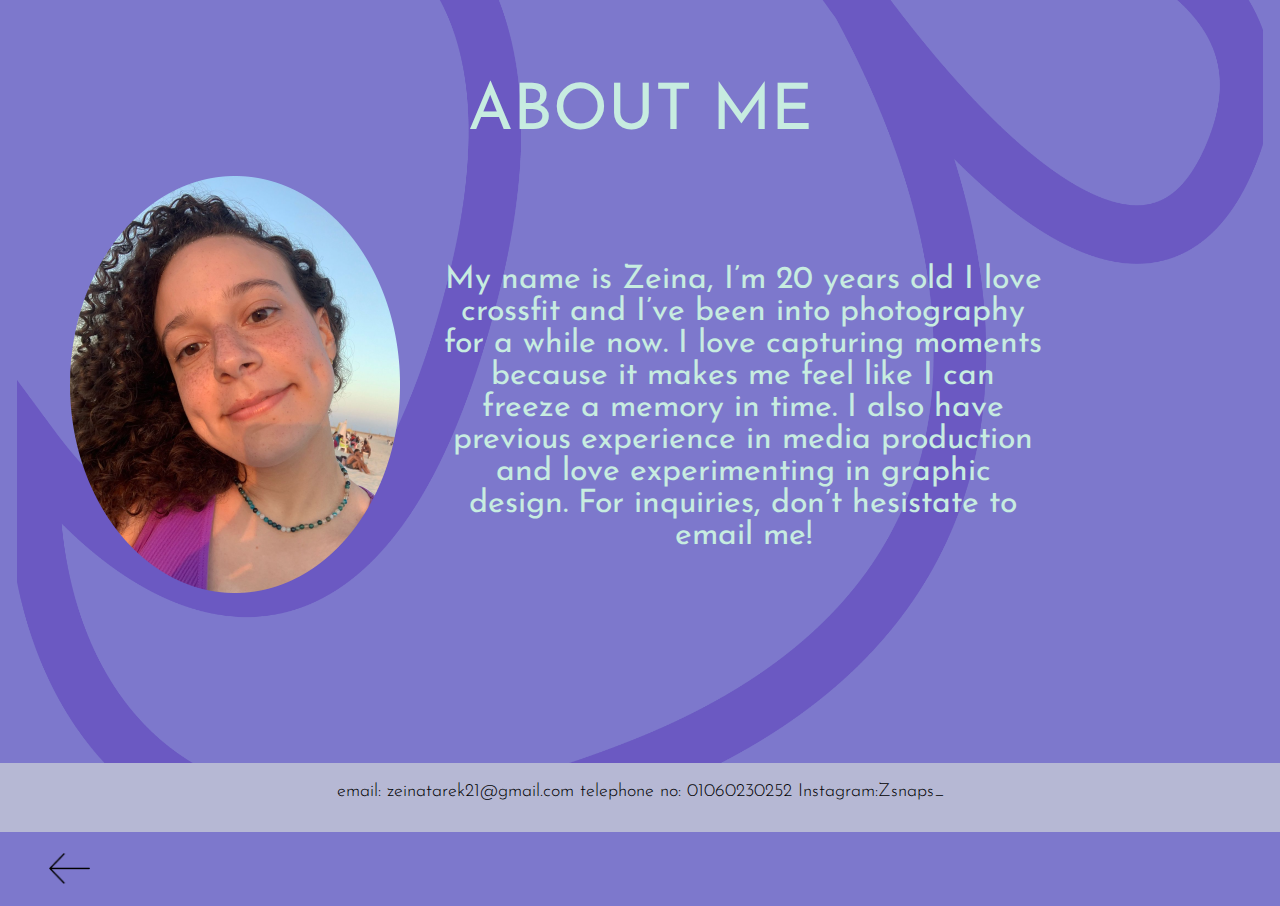
==== aboutme.html @ de60e259 "test" ====
<!DOCTYPE html>
<html lang="en">
<head>
    <meta charset="UTF-8">
    <meta http-equiv="X-UA-Compatible" content="IE=edge">
    <meta name="viewport" content="width=device-width, initial-scale=1.0">
    <title>About Me</title>
    <link rel="stylesheet" href="style.css">
</head>
<body>
    <h1 class="abouttitle">ABOUT ME</h1>
    <P class="about">My name is Zeina, I’m 20 years old I love crossfit and I’ve been into photography for a while now. I love capturing moments because it makes me feel like I can freeze a memory in time. I also have previous experience in media production and love experimenting in graphic design.
        For inquiries, don’t hesistate to email me!
         </P>
         
         <img class="backgroundA" src="/assets/Pasted Graphic 1.png" alt="bckg">
         <img class="rectangleA" src="/assets/Pasted Graphic.png" alt="rect">
         <a href="index.html"><img class="arrow1" src="/assets/Pasted Graphic 2.png" alt="back"></a>
         <img class="me" src="/assets/Pasted Graphic 3.png" alt="me">
         <div class="info1">email: zeinatarek21@gmail.com     telephone no: 01060230252      Instagram:Zsnaps_</div>

</body>
</html>
---- style.css ----
@import url('https://fonts.googleapis.com/css2?family=Inter:wght@400;700;800&family=Jockey+One&family=Josefin+Sans:wght@300;400&display=swap');

*{
    margin:0;
    padding: 0;
    box-sizing: border-box;

}

body{
    size: 100%;
    position: relative;
width: 1280px;
    background-color: #7D78CC;
    max-width: 1440px;
     margin: 0;
} 


.container{
   width: 980px;
  text-align: center;
  margin: 0 auto;
  border: 2px solid red;
}





main{
    align-items: center;
}

h1{

font-family: 'Jockey One';
font-style: normal;
font-weight: 400;
font-size: 120px;
line-height: 110%;
text-align: center;
color: #C7ECE0;
}

h2{

font-family: 'Josefin Sans';
font-style: normal;
font-weight: 300;
font-size: 32px;
line-height: 110%;
text-align: center;
color: #C7ECE0;

}


 .pic1 {

display: flex;
    position: absolute;
    width: 384px;
    height: 503px;
    left: 9px;
    top: 250px;
background: url(IMG_9896.jpg);

}
.pic2
{
display: flex;
    position: absolute;
    width: 444px;
    height: 304px;
    left: 444px;
    top: 501px;
    
}
.pic3
{
    display: flex;
    position: absolute;
    width: 395px;
    height: 481px;
    left: 874px;
    top: 272px;
}
.nav{
    position: absolute;
width: 178px;
height: 38px;
left: 1072px;
top: 44px;
}

li{list-style: none;}

a{
    text-decoration: none;
    color: inherit;
}

.AM{
list-style: none;

font-family: 'Josefin Sans';
font-style: normal;
font-weight: 300;
font-size: 20px;

}
.btn{
padding-top: 0%;
    border-radius: 40px;
    border: 0;
    font-size: 15px;
    font-weight: 300;
    margin: 1rem 0;
    padding: 0.5rem 1rem;
    text-transform: uppercase;
    white-space: nowrap;
    display: inline-block;

   

}
.btn-first{
    background: #6B59C2;
    color: #C7ECE0;
}
.btn-first:hover{
    background: #C7ECE0;
}

.btn-second{
    background:#6B59C2 ;
    color: #C7ECE0 ;
}
.btn-second:hover{
    background: #C7ECE0;
}

.btn-third{
    background: #D9D9D9;
    color: #6B59C2;
    
}
.btn-third:hover{
    background: #C7ECE0;
}

.btn-fourth{
    background: #D9D9D9;
    color: #6B59C2;
}
.btn-fourth:hover{
    background: #C7ECE0;
}

.btn-fifth{
    background: #D9D9D9;
    color: #6B59C2;
}
.btn-fifth:hover {
    background: #C7ECE0;
}

.btn-sixth{
    background: #D9D9D9;
    color: #6B59C2;
}
.btn-sixth:hover{
    background: #C7ECE0;
}

.BL{
    font-family: 'Josefin Sans';
font-style: normal;
font-weight: 300;
font-size: 20px;
line-height: 110%;
}

li{list-style: none;}

.middle{
    list-style: none;
    position: absolute;
width: 216px;
height: 37px;
left: 531px;
top: 268px;
justify-content: space-between;
}

.portraits{
    font-family: 'Josefin Sans';
font-style: normal;
font-weight: 300;
font-size: 20px;
line-height: 110%;
top: 20px;
color: #7D78CC;
}

.ep{
    font-family: 'Josefin Sans';
font-style: normal;
font-weight: 300;
font-size: 16px;
line-height: 110%;
color: #7D78CC;
top: 20px;
}

.artistic{
    font-family: 'Josefin Sans';
font-style: normal;
font-weight: 300;
font-size: 20px;
line-height: 110%;
color: #7D78CC;
}

.designs{
    font-family: 'Josefin Sans';
font-style: normal;
font-weight: 300;
font-size: 20px;
line-height: 110%;
color: #7D78CC;
}

.info{
    position: absolute;
width: 1003px;
height: 106px;
left: 138px;
top: 850px;

font-family: 'Josefin Sans';
font-style: normal;
font-weight: 300;
font-size: 18px;
line-height: 110%;
text-align: center;
color: #000000;
   }

.rectangle{
    position: absolute;
width: 1280px;
height: 69px;
left: 0px;
top: 820px;
}

h1.blog1{
    position: absolute;
width: 598px;
height: 490px;
left: 61px;
top: 182px;
    
    font-family: 'Josefin Sans';
font-style: normal;
font-weight: 700;
font-size: 64px;
line-height: 64px;
color: #C7ECE0;
text-align: center;align-items: center;
}

.backgroundB{
    position: relative;
width: 1245.6px;
height: 902.28px;
left: 17px;
top: -70px;
z-index: -1;
}

.blogmain{
    align-items: center;
    text-align: center;
}

.latest{
    position: absolute;
width: 598px;
height: 490px;
left: 55px;
top: 339px;
    font-family: 'Josefin Sans';
font-style: normal;
font-weight: 400;
font-size: 32px;
line-height: 32px;
text-align: center;
color: #C7ECE0;
z-index: 1;
}

.blogpic{
    position: absolute;
width: 580px;
height: 763px;
left: 700px;
top: 0px;
}

.rectangleB{
    position: absolute;
width: 1280px;
height: 69px;
left: 0px;
top: 763px;
}

.arrow{
    position: absolute;
left: 3.83%;
right: 92.96%;
top: 94.11%;
bottom: 2.18%;
size-adjust: 20%;
width: 41.08px;
height:30.86px;
}

.info3{
    position: absolute;
width: 1003px;
height: 106px;
left: 139px;
top: 783px;

font-family: 'Josefin Sans';
font-style: normal;
font-weight: 300;
font-size: 18px;
line-height: 110%;
}


.backgroundA{
    position: relative;
    width: 1245.6px;
    height: 902.28px;
    left: 17px;
    top: -70px;
    z-index: -1;
}





.abouttitle{
    position: absolute;
width: 644px;
height: 110px;
left: 318px;
top: 81px;

font-family: 'Josefin Sans';
font-style: normal;
font-weight: 400;
font-size: 64px;
line-height: 64px;
text-align: center;
color: #C7ECE0;
}

.about{
    position: absolute;
width: 598px;
height: 490px;
left: 444px;
top: 264px;

font-family: 'Josefin Sans';
font-style: normal;
font-weight: 400;
font-size: 32px;
line-height: 32px;
text-align: center;
color: #C7ECE0;
}

.me{
    position: absolute;
width: 330px;
height: 417px;
left: 70px;
top: 176px;
}

.rectangleA{
    position: absolute;
    width: 1280px;
    height: 69px;
    left: 0px;
    top: 763px;
}

.info1{
    position: absolute;
    width: 1003px;
    height: 106px;
    left: 139px;
    top: 783px;
    
    font-family: 'Josefin Sans';
    font-style: normal;
    font-weight: 300;
    font-size: 18px;
    line-height: 110%;
    text-align: center;
    color: #000000;
}

.arrow1{
    position: absolute;
left: 3.83%;
right: 92.96%;
top: 94.11%;
bottom: 2.18%;
size-adjust: 20%;
width: 41.08px;
height:30.86px;
}

.backgroundP{
    position: relative;
    width: 1245.6px;
    height: 902.28px;
    left: 17px;
    top: -70px;
    z-index: -1;
    background-color: #7D78CC;
}

.portraitstitle{
    position: absolute;
width: 563px;
height: 171px;
left: 358px;
top: 101px;

font-family: 'Josefin Sans';
font-style: normal;
font-weight: 300;
font-size: 64px;
line-height: 110%;
text-align: center;
color: #C7ECE0;
}

.rectangle2{
position: absolute;
    width: 1280px;
    height: 69px;
    left: 0px;
    top: 763px;
}

.rectangle2s{
    position: absolute;
width: 1280px;
height: 69px;
left: 0px;
top: 0px;
}

.arrow2{
    position: absolute;
    width: 58px;
    height: 61px;
    left: 26px;
    top: 8px;
    z-index: +3;
    width: 41.08px;
height:30.86px;
}

.info4{
    position: absolute;
width: 1003px;
height: 103px;
left: 138px;
top: 783px;
font-family: 'Josefin Sans';
font-style: normal;
font-weight: 300;
font-size: 18px;
text-align: center;
color: #000000;
}

.portrait1{
    position: absolute;
width: 254px;
height: 406px;
left: 50px;
top: 223px;
}

.portrait2{
    position: absolute;
width: 278px;
height: 404px;
left: 337px;
top: 223px;
}

.portrait3{
    position: absolute;
width: 286px;
height: 404px;
left: 648px;
top: 223px;
}

.portrait4{
    position: absolute;
width: 267px;
height: 406px;
left: 967px;
top: 223px;

}

.backgroundD{
    position: relative;
    width: 1245.6px;
    height: 902.28px;
    left: 17px;
    top: -70px;
    z-index: -1;
    background-color: #7D78CC;
}

.designstitle{
    position: absolute;
width: 583px;
height: 92px;
left: 366px;
top: 98px;

font-family: 'Josefin Sans';
font-style: normal;
font-weight: 300;
font-size: 75px;
line-height: 75px;
text-align: center;
color: #C7ECE0;
}

.designstitle2{
    position: absolute;
width: 384px;
height: 70px;
left: 466px;
top: 172px;

font-family: 'Josefin Sans';
font-style: normal;
font-weight: 300;
font-size: 24px;
line-height: 24px;
text-align: center;
color: #C7ECE0;
}

.rectangleD{
    position: absolute;
width: 1280px;
height: 69px;
left: 0px;
top: 763px;
}

.info5{
    position: absolute;
width: 1003px;
height: 106px;
left: 156px;
top: 788px;

font-family: 'Josefin Sans';
font-style: normal;
font-weight: 300;
font-size: 18px;
line-height: 110%;
text-align: center;
color: #000000;
}

.arrow4{
    position: absolute;
left: 3.44%;
right: 93.35%;
top: 94.11%;
bottom: 2.18%;
width: 41.08px;
height:30.86px;
}

.designs1{
    position: absolute;
width: 367px;
height: 366px;
left: 44px;
top: 24px;
}

.designs2{
    position: absolute;
width: 367px;
height: 371px;
left: 44px;
top: 399px;
}

.designs3{
    position: absolute;
width: 364px;
height: 370px;
left: 464px;
top: 297px;
}

.designs4{
    position: absolute;
width: 368px;
height: 373px;
left: 879px;
top: 24px;
}

.designs5{
    position: absolute;
width: 367px;
height: 371px;
left: 879px;
top: 408px;
}

.backgroundE{
    position: relative;
    width: 1245.6px;
    height: 902.28px;
    left: 17px;
    top: -70px;
    z-index: -1;
    background-color: #7D78CC;
}

.eventpicstitle{
    position: absolute;
width: 647px;
height: 140px;
left: 317px;
top: 97px;

font-family: 'Josefin Sans';
font-style: normal;
font-weight: 300;
font-size: 64px;
line-height: 110%;
text-align: center;
color: #C7ECE0;
}

.eventpicstitle2{
    position: absolute;
width: 384px;
height: 70px;
left: 448px;
top: 167px;

font-family: 'Josefin Sans';
font-style: normal;
font-weight: 300;
font-size: 24px;
line-height: 24px;
text-align: center;
color: #C7ECE0;
}

.rectangleE{
    position: absolute;
width: 1280px;
height: 69px;
left: 0px;
top: 769px;
}

.rectangleE2{
    position: absolute;
width: 1280px;
height: 69px;
left: 0px;
top: 0px;
}

.arrow5{
    position: absolute;
left: 2.27%;
right: 94.52%;
top: 2.4%;
bottom: 93.89%;
width: 41.08px;
height:30.86px;
}

.info6{
    position: absolute;
width: 1003px;
height: 106px;
left: 148px;
top: 789px;

font-family: 'Josefin Sans';
font-style: normal;
font-weight: 300;
font-size: 18px;
line-height: 110%;
text-align: center;
color: #000000;
}

.eventpic1{
    position: absolute;
width: 422px;
height: 264px;
left: 29px;
top: 193px;
}

.eventpic2{
    position: absolute;
width: 385px;
height: 264px;
left: 481px;
top: 193px;
}

.eventpic3{
    position: absolute;
width: 351px;
height: 264px;
left: 896px;
top: 193px;
}

.eventpic4{
    position: absolute;
width: 422px;
height: 245px;
left: 29px;
top: 503px;
}

.eventpic5{
    position: absolute;
width: 251px;
height: 331px;
left: 548px;
top: 457px;
}

.eventpic6{
    position: absolute;
width: 351px;
height: 245px;
left: 896px;
top: 503px;
}

.background7{
    position: relative;
    width: 1245.6px;
    height: 902.28px;
    left: 17px;
    top: -70px;
    z-index: -1;
    background-color: #7D78CC;
}

.artistictitle{
    position: absolute;
width: 453px;
height: 143px;
left: 414px;
top: 96px;

font-family: 'Josefin Sans';
font-style: normal;
font-weight: 300;
font-size: 64px;
line-height: 110%;
text-align: center;
color: #C7ECE0;
}

.rectangle7{
    position: absolute;
width: 1280px;
height: 69px;
left: 0px;
top: 0px;
}

.rectangle72{
    position: absolute;
    width: 1280px;
    height: 69px;
    left: 1px;
    top: 763px; 
}

.info7{
    position: absolute;
width: 1003px;
height: 106px;
left: 149px;
top: 783px;

font-family: 'Josefin Sans';
font-style: normal;
font-weight: 300;
font-size: 18px;
line-height: 110%;
text-align: center;
color: #000000;
}

.arrow7{
    position: absolute;
left: 2.73%;
right: 94.06%;
top: 2.4%;
bottom: 93.89%;
width: 41.08px;
height:30.86px;
}

.artisticpic1{
    position: absolute;
width: 373px;
height: 555px;
left: 56px;
top: 191px;
}
.artisticpic2{
    position: absolute;
width: 365px;
height: 555px;
left: 468px;
top: 191px;
}

.artisticpic3{
    position: absolute;
width: 349px;
height: 555px;
left: 867px;
top: 191px;
}
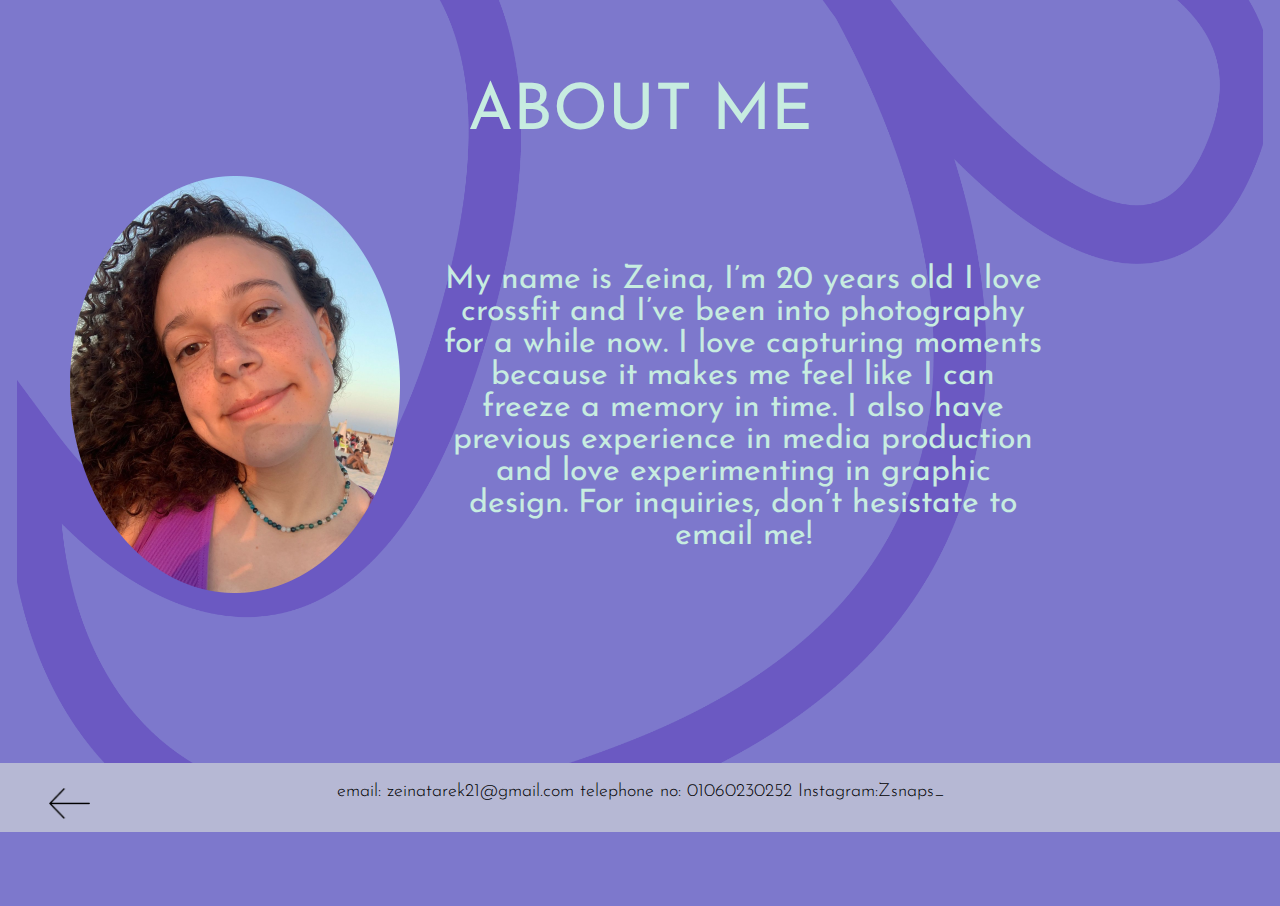
==== commit e795210f: "all done" ====
--- a/aboutme.html
+++ b/aboutme.html
@@ -13,10 +13,10 @@
         For inquiries, don’t hesistate to email me!
          </P>
          
-         <img class="backgroundA" src="/assets/Pasted Graphic 1.png" alt="bckg">
-         <img class="rectangleA" src="/assets/Pasted Graphic.png" alt="rect">
-         <a href="index.html"><img class="arrow1" src="/assets/Pasted Graphic 2.png" alt="back"></a>
-         <img class="me" src="/assets/Pasted Graphic 3.png" alt="me">
+         <img class="backgroundA" src="./assets/Pasted Graphic 1.png" alt="bckg">
+         <img class="rectangleA" src="./assets/Pasted Graphic.png" alt="rect">
+         <a href="index.html"><img class="arrow1" src="./assets/Pasted Graphic 2.png" alt="back"></a>
+         <img class="me" src="./assets/Pasted Graphic 3.png" alt="me">
          <div class="info1">email: zeinatarek21@gmail.com     telephone no: 01060230252      Instagram:Zsnaps_</div>
 
 </body>
--- a/style.css
+++ b/style.css
@@ -22,7 +22,7 @@
    width: 980px;
   text-align: center;
   margin: 0 auto;
-  border: 2px solid red;
+  
 }
 
 
@@ -75,7 +75,7 @@
     width: 444px;
     height: 304px;
     left: 444px;
-    top: 501px;
+    top: 520px;
     
 }
 .pic3
@@ -320,14 +320,15 @@
 }
 
 .arrow{
-    position: absolute;
-left: 3.83%;
-right: 92.96%;
-top: 94.11%;
-bottom: 2.18%;
-size-adjust: 20%;
-width: 41.08px;
-height:30.86px;
+   
+    position: absolute;
+    left: 3.83%;
+    right: 92.96%;
+    top: 87%;
+    bottom: 2.18%;
+    size-adjust: 20%;
+    width: 55px;
+    height: 40px;
 }
 
 .info3{
@@ -426,7 +427,7 @@
     position: absolute;
 left: 3.83%;
 right: 92.96%;
-top: 94.11%;
+top: 87%;
 bottom: 2.18%;
 size-adjust: 20%;
 width: 41.08px;
@@ -603,10 +604,11 @@
     position: absolute;
 left: 3.44%;
 right: 93.35%;
-top: 94.11%;
+top: 87%;
 bottom: 2.18%;
 width: 41.08px;
 height:30.86px;
+z-index: 3;
 }
 
 .designs1{
@@ -841,12 +843,13 @@
 
 .arrow7{
     position: absolute;
-left: 2.73%;
-right: 94.06%;
-top: 2.4%;
-bottom: 93.89%;
-width: 41.08px;
-height:30.86px;
+    width: 58px;
+    height: 61px;
+    left: 26px;
+    top: 8px;
+    z-index: +3;
+    width: 41.08px;
+height:30.86px; 
 }
 
 .artisticpic1{
